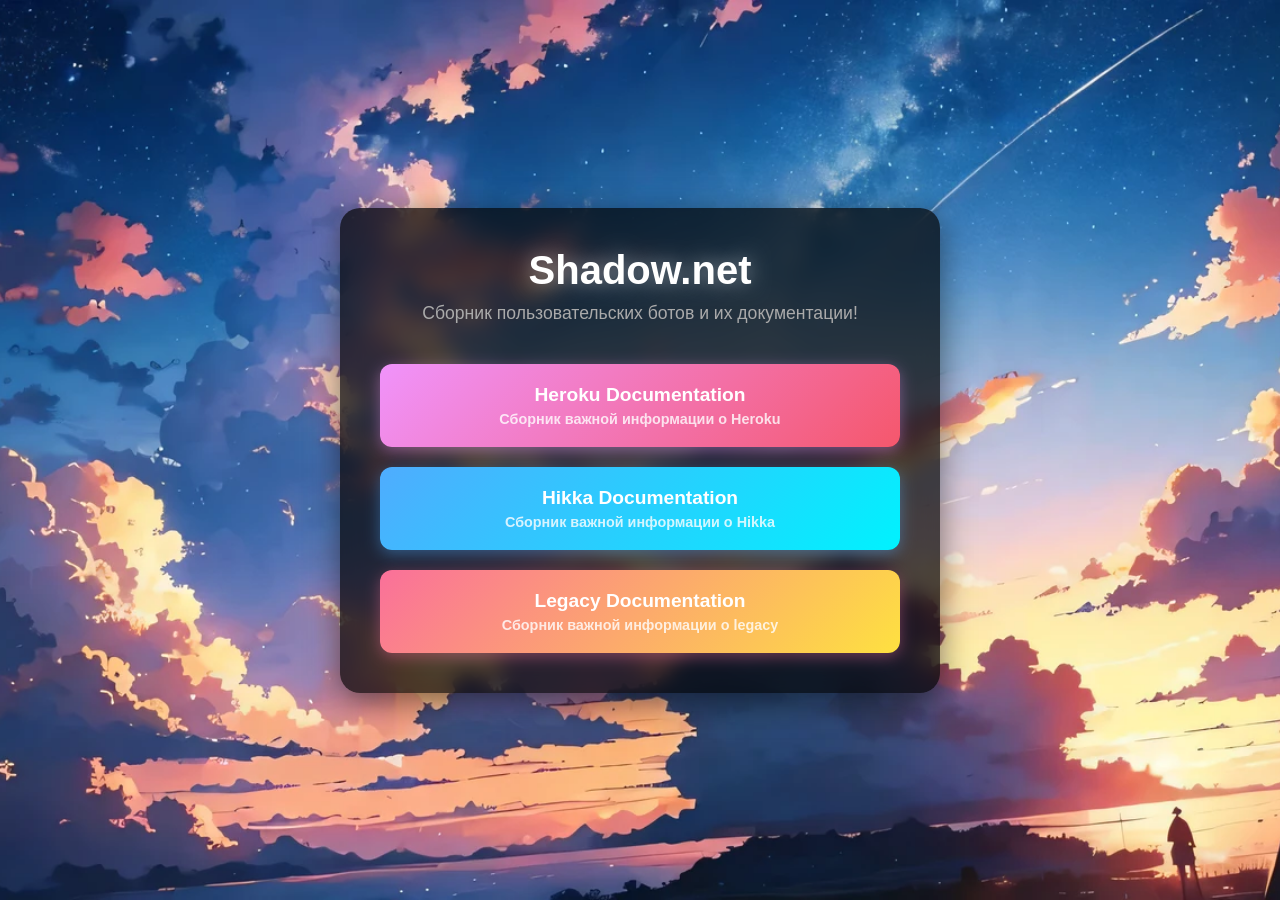
==== index.html @ 8b9406fd "Start projct shadow.net" ====
<!DOCTYPE html>
<html lang="ru">
    <head>
        <link rel="icon" href="assets/favicon.ico" type="image/x-icon">
        <meta charset="UTF-8" />
        <meta http-equiv="X-UA-Compatible" content="IE=edge" />
        <meta name="viewport" content="width=device-width, initial-scale=1.0" />
        <title>Shadow.net | Documentation</title>
        <link rel="stylesheet" href="main/index.css"/>
        <link rel="stylesheet" href="hikka/index.css"/>
        <link rel="stylesheet" href="heroku/index.css"/>
        <link rel="stylesheet" href="legacy/index.css"/>
    </head>
    <body>
        <img src="assets/fon.webp" alt="Background" style="position: fixed; top: 0; left: 0; width: 100%; height: 100%; object-fit: cover; z-index: -1;">
        <div class="main-container">
            <h1 class="main-title">Shadow.net</h1>
            <p class="main-subtitle">Сборник пользовательских ботов и их документации!</p>
            
            <div class="archive-links">
                <a href="heroku/index.html" class="archive-link heroku">
                    Heroku Documentation
                    <span class="archive-label">Сборник важной информации о Heroku</span>
                </a>
                
                <a href="hikka/index.html" class="archive-link hikka">
                    Hikka Documentation
                    <span class="archive-label">Сборник важной информации о Hikka</span>
                </a>
                
                <a href="legacy/index.html" class="archive-link legacy">
                    Legacy Documentation
                    <span class="archive-label">Сборник важной информации о legacy</span>
                </a>
            </div>
        </div>
        
        <script src="main/index.js"></script>
        <script src="hikka/index.js"></script>
        <script src="heroku/index.js"></script>
        <script src="legacy/index.js"></script>
    </body>
</html>
---- main/index.css ----
* {
    margin: 0;
    padding: 0;
    box-sizing: border-box;
}

body {
    min-height: 100vh;
    background-color: #1a1a2e;
    background-image: url('assets/fon.webp');
    background-size: cover;
    background-position: center;
    background-repeat: no-repeat;
    background-attachment: fixed;
    font-family: 'Segoe UI', Tahoma, Geneva, Verdana, sans-serif;
    display: flex;
    flex-direction: column;
    align-items: center;
    justify-content: center;
}

.main-container {
    text-align: center;
    padding: 40px;
    background: rgba(0, 0, 0, 0.7);
    border-radius: 20px;
    -webkit-backdrop-filter: blur(10px);
    backdrop-filter: blur(10px);
    box-shadow: 0 8px 32px rgba(0, 0, 0, 0.5);
    max-width: 600px;
    width: 90%;
}

.main-title {
    color: #fff;
    font-size: 2.5rem;
    margin-bottom: 10px;
    text-shadow: 0 0 20px rgba(255, 255, 255, 0.5);
}

.main-subtitle {
    color: #aaa;
    font-size: 1.1rem;
    margin-bottom: 40px;
}

.archive-links {
    display: flex;
    flex-direction: column;
    gap: 20px;
}

.archive-link {
    display: block;
    padding: 20px 30px;
    background: linear-gradient(135deg, #667eea 0%, #764ba2 100%);
    color: #fff;
    text-decoration: none;
    border-radius: 12px;
    font-size: 1.2rem;
    font-weight: 600;
    transition: all 0.3s ease;
    box-shadow: 0 4px 15px rgba(102, 126, 234, 0.4);
}

.archive-link:hover {
    transform: translateY(-3px);
    box-shadow: 0 8px 25px rgba(102, 126, 234, 0.6);
}

.archive-link.heroku {
    background: linear-gradient(135deg, #f093fb 0%, #f5576c 100%);
    box-shadow: 0 4px 15px rgba(240, 147, 251, 0.4);
}

.archive-link.heroku:hover {
    box-shadow: 0 8px 25px rgba(240, 147, 251, 0.6);
}

.archive-link.hikka {
    background: linear-gradient(135deg, #4facfe 0%, #00f2fe 100%);
    box-shadow: 0 4px 15px rgba(79, 172, 254, 0.4);
}

.archive-link.hikka:hover {
    box-shadow: 0 8px 25px rgba(79, 172, 254, 0.6);
}

.archive-link.legacy {
    background: linear-gradient(135deg, #fa709a 0%, #fee140 100%);
    box-shadow: 0 4px 15px rgba(250, 112, 154, 0.4);
}

.archive-link.legacy:hover {
    box-shadow: 0 8px 25px rgba(250, 112, 154, 0.6);
}

.archive-label {
    display: block;
    font-size: 0.9rem;
    opacity: 0.8;
    margin-top: 5px;
}
---- hikka/index.css ----
* {
    margin: 0;
    padding: 0;
    box-sizing: border-box;
}

body {
    min-height: 100vh;
    background-color: #1a1a2e;
    background-image: url('../assets/fon_hikka.jpeg');
    background-size: cover;
    background-position: center;
    background-repeat: no-repeat;
    background-attachment: fixed;
    font-family: 'Segoe UI', Tahoma, Geneva, Verdana, sans-serif;
    display: flex;
    flex-direction: column;
    align-items: center;
    justify-content: center;
}

.archive-container {
    text-align: center;
    padding: 40px;
    background: rgba(255, 255, 255, 0.95);
    border-radius: 20px;
    box-shadow: 0 8px 32px rgba(0, 0, 0, 0.3);
    max-width: 600px;
    width: 90%;
}

.archive-title {
    color: #4facfe;
    font-size: 2.5rem;
    margin-bottom: 10px;
}

.archive-subtitle {
    color: #666;
    font-size: 1.1rem;
    margin-bottom: 30px;
}

.back-link {
    display: inline-block;
    padding: 12px 24px;
    background: linear-gradient(135deg, #4facfe 0%, #00f2fe 100%);
    color: #fff;
    text-decoration: none;
    border-radius: 8px;
    font-weight: 600;
    transition: all 0.3s ease;
}

.back-link:hover {
    transform: translateY(-2px);
    box-shadow: 0 4px 15px rgba(79, 172, 254, 0.5);
}
---- heroku/index.css ----
* {
    margin: 0;
    padding: 0;
    box-sizing: border-box;
}

body {
    min-height: 100vh;
    background-color: #1a1a2e;
    background-image: url('../assets/fon_heroku.jpg');
    background-size: cover;
    background-position: center;
    background-repeat: no-repeat;
    background-attachment: fixed;
    font-family: 'Segoe UI', Tahoma, Geneva, Verdana, sans-serif;
    display: flex;
    flex-direction: column;
    align-items: center;
    justify-content: center;
}

.archive-container {
    text-align: center;
    padding: 40px;
    background: rgba(255, 255, 255, 0.95);
    border-radius: 20px;
    box-shadow: 0 8px 32px rgba(0, 0, 0, 0.3);
    max-width: 600px;
    width: 90%;
}

.archive-title {
    color: #f5576c;
    font-size: 2.5rem;
    margin-bottom: 10px;
}

.archive-subtitle {
    color: #666;
    font-size: 1.1rem;
    margin-bottom: 30px;
}

.back-link {
    display: inline-block;
    padding: 12px 24px;
    background: linear-gradient(135deg, #f093fb 0%, #f5576c 100%);
    color: #fff;
    text-decoration: none;
    border-radius: 8px;
    font-weight: 600;
    transition: all 0.3s ease;
}

.back-link:hover {
    transform: translateY(-2px);
    box-shadow: 0 4px 15px rgba(240, 147, 251, 0.5);
}
---- legacy/index.css ----
* {
    margin: 0;
    padding: 0;
    box-sizing: border-box;
}

body {
    min-height: 100vh;
    background-color: #1a1a2e;
    background-image: url('../assets/fon_legacy.jpg');
    background-size: cover;
    background-position: center;
    background-repeat: no-repeat;
    background-attachment: fixed;
    font-family: 'Segoe UI', Tahoma, Geneva, Verdana, sans-serif;
    display: flex;
    flex-direction: column;
    align-items: center;
    justify-content: center;
}

.archive-container {
    text-align: center;
    padding: 40px;
    background: rgba(255, 255, 255, 0.95);
    border-radius: 20px;
    box-shadow: 0 8px 32px rgba(0, 0, 0, 0.3);
    max-width: 600px;
    width: 90%;
}

.archive-title {
    color: #fa709a;
    font-size: 2.5rem;
    margin-bottom: 10px;
}

.archive-subtitle {
    color: #666;
    font-size: 1.1rem;
    margin-bottom: 30px;
}

.back-link {
    display: inline-block;
    padding: 12px 24px;
    background: linear-gradient(135deg, #fa709a 0%, #fee140 100%);
    color: #fff;
    text-decoration: none;
    border-radius: 8px;
    font-weight: 600;
    transition: all 0.3s ease;
}

.back-link:hover {
    transform: translateY(-2px);
    box-shadow: 0 4px 15px rgba(250, 112, 154, 0.5);
}
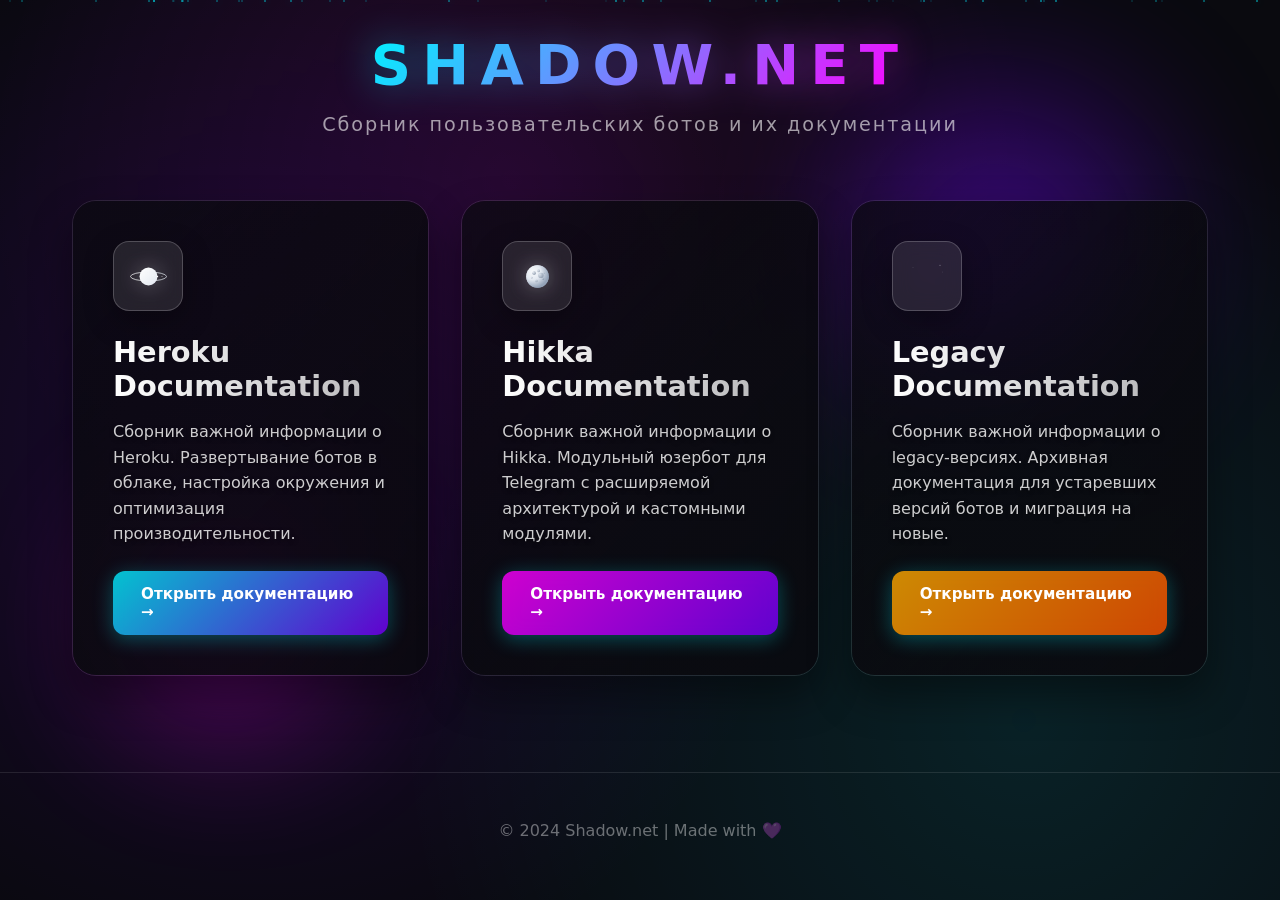
==== commit 17045489: "Revamp index.html with new styles and layout Refactor index.html to improve structure and styling." ====
--- a/index.html
+++ b/index.html
@@ -1,43 +1,560 @@
 <!DOCTYPE html>
 <html lang="ru">
-    <head>
-        <link rel="icon" href="assets/favicon.ico" type="image/x-icon">
-        <meta charset="UTF-8" />
-        <meta http-equiv="X-UA-Compatible" content="IE=edge" />
-        <meta name="viewport" content="width=device-width, initial-scale=1.0" />
-        <title>Shadow.net | Documentation</title>
-        <link rel="stylesheet" href="main/index.css"/>
-        <link rel="stylesheet" href="hikka/index.css"/>
-        <link rel="stylesheet" href="heroku/index.css"/>
-        <link rel="stylesheet" href="legacy/index.css"/>
-    </head>
-    <body>
-        <img src="assets/fon.webp" alt="Background" style="position: fixed; top: 0; left: 0; width: 100%; height: 100%; object-fit: cover; z-index: -1;">
-        <div class="main-container">
-            <h1 class="main-title">Shadow.net</h1>
-            <p class="main-subtitle">Сборник пользовательских ботов и их документации!</p>
-            
-            <div class="archive-links">
-                <a href="heroku/index.html" class="archive-link heroku">
-                    Heroku Documentation
-                    <span class="archive-label">Сборник важной информации о Heroku</span>
-                </a>
-                
-                <a href="hikka/index.html" class="archive-link hikka">
-                    Hikka Documentation
-                    <span class="archive-label">Сборник важной информации о Hikka</span>
-                </a>
-                
-                <a href="legacy/index.html" class="archive-link legacy">
-                    Legacy Documentation
-                    <span class="archive-label">Сборник важной информации о legacy</span>
-                </a>
+<head>
+    <meta charset="UTF-8">
+    <meta name="viewport" content="width=device-width, initial-scale=1.0">
+    <title>Shadow.net | Documentation</title>
+    <style>
+        * {
+            margin: 0;
+            padding: 0;
+            box-sizing: border-box;
+        }
+
+        :root {
+            --primary: #00f2ff;
+            --secondary: #ff00ff;
+            --accent: #7700ff;
+            --dark: #0a0a0f;
+        }
+
+        body {
+            font-family: 'Segoe UI', system-ui, -apple-system, sans-serif;
+            background: var(--dark);
+            color: #fff;
+            overflow-x: hidden;
+            min-height: 100vh;
+        }
+
+        /* Animated Background */
+        .bg-animation {
+            position: fixed;
+            top: 0;
+            left: 0;
+            width: 100%;
+            height: 100%;
+            z-index: -1;
+            background: 
+                radial-gradient(circle at 20% 50%, rgba(120, 0, 255, 0.15) 0%, transparent 50%),
+                radial-gradient(circle at 80% 80%, rgba(0, 242, 255, 0.1) 0%, transparent 50%),
+                radial-gradient(circle at 40% 20%, rgba(255, 0, 255, 0.1) 0%, transparent 50%);
+            animation: bgPulse 8s ease-in-out infinite;
+        }
+
+        @keyframes bgPulse {
+            0%, 100% { transform: scale(1); opacity: 1; }
+            50% { transform: scale(1.1); opacity: 0.8; }
+        }
+
+        .particles {
+            position: fixed;
+            top: 0;
+            left: 0;
+            width: 100%;
+            height: 100%;
+            z-index: -1;
+            overflow: hidden;
+        }
+
+        .particle {
+            position: absolute;
+            width: 2px;
+            height: 2px;
+            background: var(--primary);
+            border-radius: 50%;
+            animation: float 20s infinite linear;
+            opacity: 0.6;
+            box-shadow: 0 0 10px var(--primary);
+        }
+
+        @keyframes float {
+            from { transform: translateY(100vh) translateX(0); }
+            to { transform: translateY(-10vh) translateX(100px); }
+        }
+
+        header {
+            padding: 2rem;
+            text-align: center;
+            position: relative;
+        }
+
+        .logo {
+            font-size: 3.5rem;
+            font-weight: 900;
+            background: linear-gradient(135deg, var(--primary), var(--secondary));
+            -webkit-background-clip: text;
+            -webkit-text-fill-color: transparent;
+            background-clip: text;
+            text-transform: uppercase;
+            letter-spacing: 0.2em;
+            animation: glow 3s ease-in-out infinite alternate;
+            position: relative;
+            display: inline-block;
+        }
+
+        .logo::after {
+            content: 'SHADOW.NET';
+            position: absolute;
+            top: 0;
+            left: 0;
+            width: 100%;
+            height: 100%;
+            background: linear-gradient(135deg, var(--primary), var(--secondary));
+            -webkit-background-clip: text;
+            -webkit-text-fill-color: transparent;
+            background-clip: text;
+            filter: blur(20px);
+            opacity: 0.5;
+            animation: glow 3s ease-in-out infinite alternate;
+            z-index: -1;
+        }
+
+        @keyframes glow {
+            from { filter: blur(20px) opacity(0.5); }
+            to { filter: blur(30px) opacity(0.8); }
+        }
+
+        .subtitle {
+            color: rgba(255, 255, 255, 0.6);
+            font-size: 1.2rem;
+            margin-top: 1rem;
+            letter-spacing: 0.1em;
+        }
+
+        .container {
+            max-width: 1200px;
+            margin: 0 auto;
+            padding: 2rem;
+            display: grid;
+            grid-template-columns: repeat(auto-fit, minmax(350px, 1fr));
+            gap: 2rem;
+        }
+
+        /* Glass Cards with Background Images */
+        .card {
+            position: relative;
+            border-radius: 24px;
+            overflow: hidden;
+            transition: all 0.4s cubic-bezier(0.175, 0.885, 0.32, 1.275);
+            cursor: pointer;
+            transform: translateY(50px);
+            opacity: 0;
+            animation: slideUp 0.8s ease forwards;
+            min-height: 400px;
+            border: 1px solid rgba(255, 255, 255, 0.1);
+            box-shadow: 0 20px 40px rgba(0, 0, 0, 0.4);
+        }
+
+        .card:nth-child(1) { animation-delay: 0.1s; }
+        .card:nth-child(2) { animation-delay: 0.2s; }
+        .card:nth-child(3) { animation-delay: 0.3s; }
+
+        @keyframes slideUp {
+            to { transform: translateY(0); opacity: 1; }
+        }
+
+        /* Background Image Layer */
+        .card-bg {
+            position: absolute;
+            inset: 0;
+            background-size: cover;
+            background-position: center;
+            z-index: 0;
+            transition: transform 0.6s ease;
+        }
+
+        .card-heroku .card-bg {
+            background-image: url('https://raw.githubusercontent.com/Nyashka17/shadow.net/main/assets/fon_heroku.jpg');
+        }
+
+        .card-hikka .card-bg {
+            background-image: url('https://raw.githubusercontent.com/Nyashka17/shadow.net/main/assets/fon_hikka.jpeg');
+        }
+
+        .card-legacy .card-bg {
+            background-image: url('https://raw.githubusercontent.com/Nyashka17/shadow.net/main/assets/fon_legacy.jpg');
+        }
+
+        .card:hover .card-bg {
+            transform: scale(1.1);
+        }
+
+        /* Gradient Overlay поверх фото */
+        .card-overlay {
+            position: absolute;
+            inset: 0;
+            background: linear-gradient(135deg, rgba(10,10,15,0.7) 0%, rgba(10,10,15,0.85) 50%, rgba(10,10,15,0.9) 100%);
+            z-index: 1;
+            transition: opacity 0.3s;
+        }
+
+        .card:hover .card-overlay {
+            opacity: 0.95;
+            background: linear-gradient(135deg, rgba(10,10,15,0.6) 0%, rgba(10,10,15,0.75) 50%, rgba(10,10,15,0.85) 100%);
+        }
+
+        /* Content Layer */
+        .card-content {
+            position: relative;
+            z-index: 2;
+            padding: 2.5rem;
+            height: 100%;
+            display: flex;
+            flex-direction: column;
+            justify-content: space-between;
+        }
+
+        .card-icon {
+            width: 70px;
+            height: 70px;
+            border-radius: 16px;
+            display: flex;
+            align-items: center;
+            justify-content: center;
+            margin-bottom: 1.5rem;
+            background: rgba(255, 255, 255, 0.1);
+            backdrop-filter: blur(10px);
+            border: 1px solid rgba(255, 255, 255, 0.2);
+            box-shadow: 0 10px 30px rgba(0, 0, 0, 0.3);
+            transition: transform 0.3s;
+        }
+
+        .card:hover .card-icon {
+            transform: rotate(-5deg) scale(1.1);
+            box-shadow: 0 15px 40px rgba(0, 0, 0, 0.4);
+        }
+
+        .card-icon svg {
+            width: 45px;
+            height: 45px;
+            filter: drop-shadow(0 0 10px rgba(255,255,255,0.3));
+        }
+
+        .card h2 {
+            font-size: 1.8rem;
+            margin-bottom: 1rem;
+            background: linear-gradient(90deg, #fff, rgba(255,255,255,0.7));
+            -webkit-background-clip: text;
+            -webkit-text-fill-color: transparent;
+            background-clip: text;
+        }
+
+        .card p {
+            color: rgba(255, 255, 255, 0.8);
+            line-height: 1.6;
+            margin-bottom: 1.5rem;
+            text-shadow: 0 2px 4px rgba(0,0,0,0.5);
+        }
+
+        .btn {
+            display: inline-flex;
+            align-items: center;
+            gap: 0.5rem;
+            padding: 0.875rem 1.75rem;
+            background: rgba(0, 0, 0, 0.4);
+            border: 1px solid rgba(255, 255, 255, 0.2);
+            color: #fff;
+            text-decoration: none;
+            border-radius: 12px;
+            font-weight: 600;
+            position: relative;
+            overflow: hidden;
+            transition: all 0.3s;
+            cursor: pointer;
+            font-size: 0.95rem;
+            backdrop-filter: blur(10px);
+            width: fit-content;
+        }
+
+        .btn:hover {
+            border-color: var(--primary);
+            box-shadow: 0 0 20px rgba(0, 242, 255, 0.4);
+            transform: translateX(5px);
+            background: rgba(0, 0, 0, 0.6);
+        }
+
+        .btn-primary {
+            background: linear-gradient(135deg, rgba(0, 242, 255, 0.8), rgba(119, 0, 255, 0.8));
+            border: none;
+            box-shadow: 0 4px 20px rgba(0, 242, 255, 0.3);
+        }
+
+        .btn-primary:hover {
+            box-shadow: 0 6px 30px rgba(0, 242, 255, 0.5);
+            transform: translateX(5px) scale(1.05);
+        }
+
+        .glow-orb {
+            position: fixed;
+            border-radius: 50%;
+            filter: blur(80px);
+            opacity: 0.4;
+            pointer-events: none;
+            z-index: -1;
+        }
+
+        .orb-1 {
+            width: 300px;
+            height: 300px;
+            background: var(--accent);
+            top: 10%;
+            right: 10%;
+            animation: drift 20s infinite;
+        }
+
+        .orb-2 {
+            width: 200px;
+            height: 200px;
+            background: var(--secondary);
+            bottom: 20%;
+            left: 10%;
+            animation: drift 15s infinite reverse;
+        }
+
+        @keyframes drift {
+            0%, 100% { transform: translate(0, 0); }
+            25% { transform: translate(-30px, 30px); }
+            50% { transform: translate(20px, -20px); }
+            75% { transform: translate(-20px, -30px); }
+        }
+
+        footer {
+            text-align: center;
+            padding: 3rem 2rem;
+            color: rgba(255, 255, 255, 0.4);
+            border-top: 1px solid rgba(255, 255, 255, 0.1);
+            margin-top: 4rem;
+        }
+
+        @media (max-width: 768px) {
+            .logo { font-size: 2.5rem; }
+            .container { grid-template-columns: 1fr; padding: 1rem; }
+            .card-content { padding: 1.5rem; }
+        }
+
+        ::-webkit-scrollbar {
+            width: 8px;
+        }
+        ::-webkit-scrollbar-track {
+            background: var(--dark);
+        }
+        ::-webkit-scrollbar-thumb {
+            background: linear-gradient(var(--primary), var(--accent));
+            border-radius: 4px;
+        }
+
+        .loader {
+            position: fixed;
+            top: 0;
+            left: 0;
+            width: 100%;
+            height: 100%;
+            background: var(--dark);
+            z-index: 9999;
+            display: flex;
+            align-items: center;
+            justify-content: center;
+            transition: opacity 0.5s;
+        }
+
+        .loader.hidden {
+            opacity: 0;
+            pointer-events: none;
+        }
+
+        .loader-text {
+            font-size: 2rem;
+            font-weight: 900;
+            background: linear-gradient(135deg, var(--primary), var(--secondary));
+            -webkit-background-clip: text;
+            -webkit-text-fill-color: transparent;
+            animation: pulse 1.5s infinite;
+        }
+
+        @keyframes pulse {
+            0%, 100% { opacity: 1; }
+            50% { opacity: 0.5; }
+        }
+    </style>
+</head>
+<body>
+    <div class="loader" id="loader">
+        <div class="loader-text">SHADOW.NET</div>
+    </div>
+
+    <div class="bg-animation"></div>
+    <div class="particles" id="particles"></div>
+    <div class="glow-orb orb-1"></div>
+    <div class="glow-orb orb-2"></div>
+
+    <header>
+        <h1 class="logo">Shadow.net</h1>
+        <p class="subtitle">Сборник пользовательских ботов и их документации</p>
+    </header>
+
+    <div class="container">
+        <!-- Heroku Card -->
+        <div class="card card-heroku" onclick="window.location.href='https://heroku.com'">
+            <div class="card-bg"></div>
+            <div class="card-overlay"></div>
+            <div class="card-content">
+                <div>
+                    <div class="card-icon">
+                        <svg viewBox="0 0 200 200" class="saturn">
+                            <defs>
+                                <linearGradient id="planetGradient" x1="0%" y1="0%" x2="100%" y2="100%">
+                                    <stop offset="0%" style="stop-color:#ffffff" />
+                                    <stop offset="100%" style="stop-color:#e2e8f0" />
+                                </linearGradient>
+                                <linearGradient id="ringGradient" x1="0%" y1="0%" x2="100%" y2="0%">
+                                    <stop offset="0%" style="stop-color:#ffffff" />
+                                    <stop offset="100%" style="stop-color:#e2e8f0" />
+                                </linearGradient>
+                            </defs>
+                            <ellipse class="ring back-ring" cx="100" cy="100" rx="80" ry="20" fill="none" stroke="url(#ringGradient)" stroke-width="2" opacity="0.5" />
+                            <circle class="planet" cx="100" cy="100" r="40" fill="url(#planetGradient)" />
+                            <ellipse class="ring front-ring" cx="100" cy="100" rx="80" ry="20" fill="none" stroke="url(#ringGradient)" stroke-width="2.5" />
+                            <circle cx="140" cy="100" r="3" fill="#ffffff" />
+                            <circle cx="160" cy="100" r="2" fill="#ffffff" />
+                            <circle cx="120" cy="95" r="2" fill="#ffffff" />
+                            <circle cx="180" cy="102" r="1" fill="#ffffff" />
+                        </svg>
+                    </div>
+                    <h2>Heroku Documentation</h2>
+                    <p>Сборник важной информации о Heroku. Развертывание ботов в облаке, настройка окружения и оптимизация производительности.</p>
+                </div>
+                <a href="https://heroku.com" class="btn btn-primary">Открыть документацию →</a>
             </div>
         </div>
+
+        <!-- Hikka Card -->
+        <div class="card card-hikka" onclick="window.location.href='https://hikka.me'">
+            <div class="card-bg"></div>
+            <div class="card-overlay"></div>
+            <div class="card-content">
+                <div>
+                    <div class="card-icon">
+                        <svg viewBox="0 0 200 200" class="moon-full">
+                            <defs>
+                                <radialGradient id="moonGradient" cx="30%" cy="30%" r="70%">
+                                    <stop offset="0%" style="stop-color:#f8fafc" />
+                                    <stop offset="50%" style="stop-color:#e2e8f0" />
+                                    <stop offset="100%" style="stop-color:#94a3b8" />
+                                </radialGradient>
+                                <radialGradient id="craterGradient" cx="30%" cy="30%" r="70%">
+                                    <stop offset="0%" style="stop-color:#cbd5e1" />
+                                    <stop offset="100%" style="stop-color:#64748b" />
+                                </radialGradient>
+                                <filter id="glow">
+                                    <feGaussianBlur stdDeviation="3" result="coloredBlur"/>
+                                    <feMerge>
+                                        <feMergeNode in="coloredBlur"/>
+                                        <feMergeNode in="SourceGraphic"/>
+                                    </feMerge>
+                                </filter>
+                            </defs>
+                            <circle cx="100" cy="100" r="50" fill="url(#moonGradient)" filter="url(#glow)" />
+                            <circle cx="85" cy="85" r="8" fill="url(#craterGradient)" opacity="0.6" />
+                            <circle cx="115" cy="95" r="12" fill="url(#craterGradient)" opacity="0.5" />
+                            <circle cx="95" cy="120" r="6" fill="url(#craterGradient)" opacity="0.4" />
+                            <circle cx="125" cy="110" r="5" fill="url(#craterGradient)" opacity="0.5" />
+                            <circle cx="75" cy="105" r="4" fill="url(#craterGradient)" opacity="0.4" />
+                            <circle cx="105" cy="75" r="6" fill="url(#craterGradient)" opacity="0.5" />
+                            <circle cx="130" cy="85" r="3" fill="url(#craterGradient)" opacity="0.4" />
+                        </svg>
+                    </div>
+                    <h2>Hikka Documentation</h2>
+                    <p>Сборник важной информации о Hikka. Модульный юзербот для Telegram с расширяемой архитектурой и кастомными модулями.</p>
+                </div>
+                <a href="https://hikka.me" class="btn btn-primary" style="background: linear-gradient(135deg, rgba(255, 0, 255, 0.8), rgba(119, 0, 255, 0.8));">Открыть документацию →</a>
+            </div>
+        </div>
+
+        <!-- Legacy Card -->
+        <div class="card card-legacy" onclick="window.location.href='#'">
+            <div class="card-bg"></div>
+            <div class="card-overlay"></div>
+            <div class="card-content">
+                <div>
+                    <div class="card-icon">
+                        <svg viewBox="0 0 200 200" class="moon-crescent">
+                            <defs>
+                                <linearGradient id="crescentGradient" x1="0%" y1="0%" x2="100%" y2="100%">
+                                    <stop offset="0%" style="stop-color:#fef3c7" />
+                                    <stop offset="50%" style="stop-color:#fbbf24" />
+                                    <stop offset="100%" style="stop-color:#f59e0b" />
+                                </linearGradient>
+                                <filter id="glow-crescent">
+                                    <feGaussianBlur stdDeviation="4" result="coloredBlur"/>
+                                    <feMerge>
+                                        <feMergeNode in="coloredBlur"/>
+                                        <feMergeNode in="SourceGraphic"/>
+                                    </feMerge>
+                                </filter>
+                            </defs>
+                            <!-- Правильный полумесяц как 🌙 -->
+                            <path d="M 130 40 A 60 60 0 1 1 130 160 A 45 45 0 1 0 130 40" 
+                                  fill="url(#crescentGradient)" 
+                                  filter="url(#glow-crescent)"/>
+                            <!-- Звезды -->
+                            <circle cx="160" cy="50" r="2" fill="#ffffff" opacity="0.9">
+                                <animate attributeName="opacity" values="0.9;0.3;0.9" dur="2s" repeatCount="indefinite" />
+                            </circle>
+                            <circle cx="170" cy="80" r="1.5" fill="#ffffff" opacity="0.7">
+                                <animate attributeName="opacity" values="0.7;0.2;0.7" dur="2.5s" repeatCount="indefinite" />
+                            </circle>
+                            <circle cx="40" cy="60" r="1.5" fill="#ffffff" opacity="0.6">
+                                <animate attributeName="opacity" values="0.6;0.2;0.6" dur="2.2s" repeatCount="indefinite" />
+                            </circle>
+                        </svg>
+                    </div>
+                    <h2>Legacy Documentation</h2>
+                    <p>Сборник важной информации о legacy-версиях. Архивная документация для устаревших версий ботов и миграция на новые.</p>
+                </div>
+                <a href="#" class="btn btn-primary" style="background: linear-gradient(135deg, rgba(255, 170, 0, 0.8), rgba(255, 85, 0, 0.8));">Открыть документацию →</a>
+            </div>
+        </div>
+    </div>
+
+    <footer>
+    <p>© 2024 Shadow.net | Made with 💜</p>
+</footer>
+
+<script>
+    window.addEventListener('load', () => {
+        setTimeout(() => {
+            document.getElementById('loader').classList.add('hidden');
+        }, 1000);
+    });
+
+    const particlesContainer = document.getElementById('particles');
+    for (let i = 0; i < 50; i++) {
+        const particle = document.createElement('div');
+        particle.className = 'particle';
+        particle.style.left = Math.random() * 100 + '%';
+        particle.style.animationDuration = (Math.random() * 20 + 10) + 's';
+        particle.style.animationDelay = Math.random() * 20 + 's';
+        particle.style.opacity = Math.random() * 0.5 + 0.1;
+        particlesContainer.appendChild(particle);
+    }
+
+    document.querySelectorAll('.card').forEach(card => {
+        card.addEventListener('mousemove', (e) => {
+            const rect = card.getBoundingClientRect();
+            const x = e.clientX - rect.left;
+            const y = e.clientY - rect.top;
+            const centerX = rect.width / 2;
+            const centerY = rect.height / 2;
+            const rotateX = (y - centerY) / 20;
+            const rotateY = (centerX - x) / 20;
+            
+            card.style.transform = `perspective(1000px) rotateX(${rotateX}deg) rotateY(${rotateY}deg) translateY(-10px) scale(1.02)`;
+        });
         
-        <script src="main/index.js"></script>
-        <script src="hikka/index.js"></script>
-        <script src="heroku/index.js"></script>
-        <script src="legacy/index.js"></script>
-    </body>
+        card.addEventListener('mouseleave', () => {
+            card.style.transform = 'perspective(1000px) rotateX(0) rotateY(0) translateY(0) scale(1)';
+        });
+    });
+</script>
+</body>
 </html>
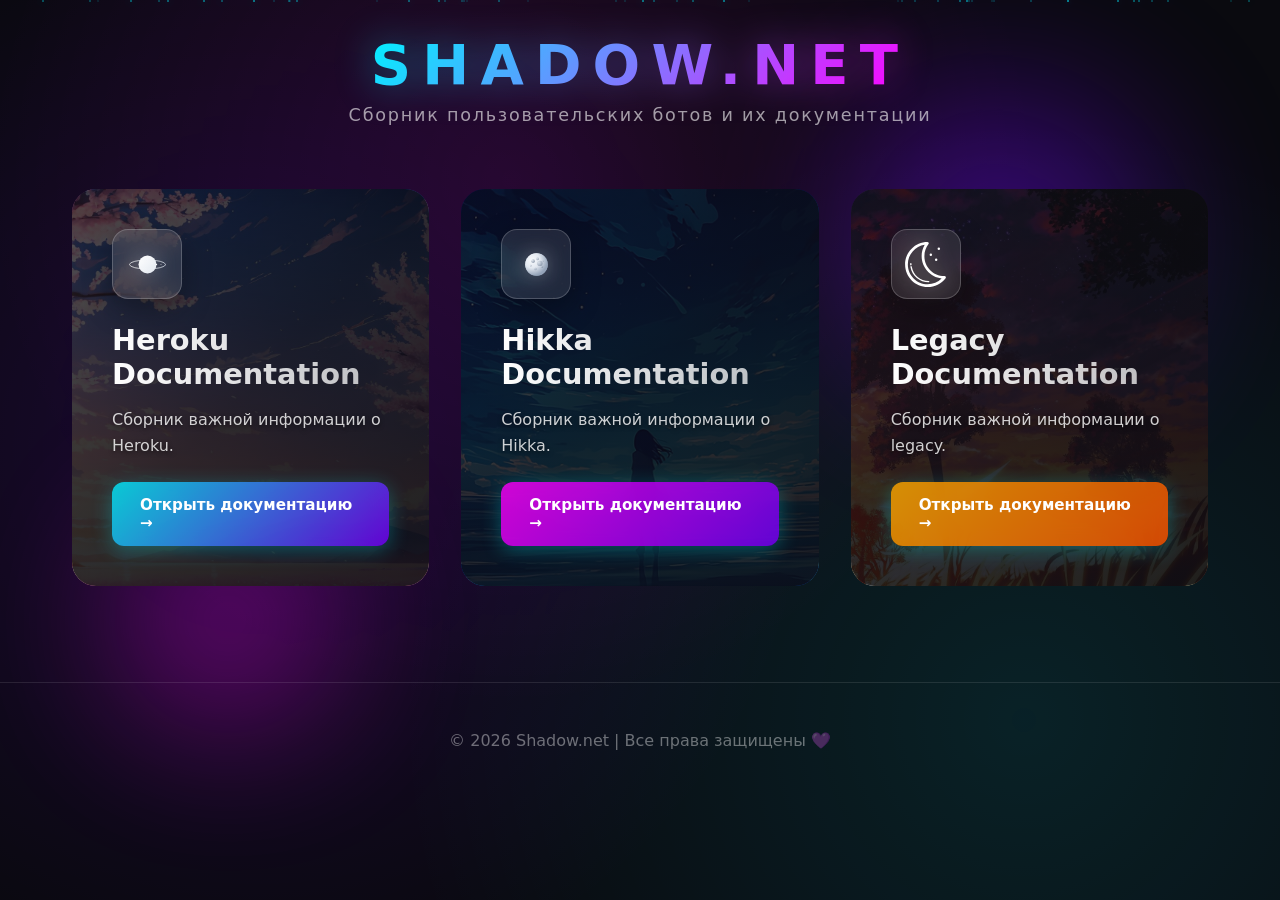
==== commit 17ba11fb: "Add files via upload" ====
--- a/index.html
+++ b/index.html
@@ -1,6 +1,7 @@
 <!DOCTYPE html>
 <html lang="ru">
 <head>
+    <link rel="icon" href="assets/favicon.ico" type="image/x-icon">
     <meta charset="UTF-8">
     <meta name="viewport" content="width=device-width, initial-scale=1.0">
     <title>Shadow.net | Documentation</title>
@@ -105,19 +106,18 @@
             background-clip: text;
             filter: blur(20px);
             opacity: 0.5;
-            animation: glow 3s ease-in-out infinite alternate;
             z-index: -1;
         }
 
         @keyframes glow {
-            from { filter: blur(20px) opacity(0.5); }
-            to { filter: blur(30px) opacity(0.8); }
+            from { filter: drop-shadow(0 0 20px rgba(0, 242, 255, 0.5)); }
+            to { filter: drop-shadow(0 0 40px rgba(255, 0, 255, 0.5)); }
         }
 
         .subtitle {
             color: rgba(255, 255, 255, 0.6);
-            font-size: 1.2rem;
-            margin-top: 1rem;
+            font-size: 1.1rem;
+            margin-top: 0.5rem;
             letter-spacing: 0.1em;
         }
 
@@ -126,34 +126,19 @@
             margin: 0 auto;
             padding: 2rem;
             display: grid;
-            grid-template-columns: repeat(auto-fit, minmax(350px, 1fr));
+            grid-template-columns: repeat(auto-fit, minmax(320px, 1fr));
             gap: 2rem;
         }
 
-        /* Glass Cards with Background Images */
         .card {
             position: relative;
             border-radius: 24px;
             overflow: hidden;
-            transition: all 0.4s cubic-bezier(0.175, 0.885, 0.32, 1.275);
             cursor: pointer;
-            transform: translateY(50px);
-            opacity: 0;
-            animation: slideUp 0.8s ease forwards;
-            min-height: 400px;
-            border: 1px solid rgba(255, 255, 255, 0.1);
-            box-shadow: 0 20px 40px rgba(0, 0, 0, 0.4);
-        }
-
-        .card:nth-child(1) { animation-delay: 0.1s; }
-        .card:nth-child(2) { animation-delay: 0.2s; }
-        .card:nth-child(3) { animation-delay: 0.3s; }
-
-        @keyframes slideUp {
-            to { transform: translateY(0); opacity: 1; }
-        }
-
-        /* Background Image Layer */
+            transition: transform 0.6s ease;
+            min-height: 380px;
+        }
+
         .card-bg {
             position: absolute;
             inset: 0;
@@ -164,15 +149,15 @@
         }
 
         .card-heroku .card-bg {
-            background-image: url('https://raw.githubusercontent.com/Nyashka17/shadow.net/main/assets/fon_heroku.jpg');
+            background-image: url('assets/fon_heroku.jpg');
         }
 
         .card-hikka .card-bg {
-            background-image: url('https://raw.githubusercontent.com/Nyashka17/shadow.net/main/assets/fon_hikka.jpeg');
+            background-image: url('assets/fon_hikka.jpeg');
         }
 
         .card-legacy .card-bg {
-            background-image: url('https://raw.githubusercontent.com/Nyashka17/shadow.net/main/assets/fon_legacy.jpg');
+            background-image: url('assets/fon_legacy.jpg');
         }
 
         .card:hover .card-bg {
@@ -394,7 +379,7 @@
 
     <div class="container">
         <!-- Heroku Card -->
-        <div class="card card-heroku" onclick="window.location.href='https://heroku.com'">
+        <div class="card card-heroku" onclick="window.location.href='heroku/index.html'">
             <div class="card-bg"></div>
             <div class="card-overlay"></div>
             <div class="card-content">
@@ -421,14 +406,14 @@
                         </svg>
                     </div>
                     <h2>Heroku Documentation</h2>
-                    <p>Сборник важной информации о Heroku. Развертывание ботов в облаке, настройка окружения и оптимизация производительности.</p>
+                    <p>Сборник важной информации о Heroku.</p>
                 </div>
-                <a href="https://heroku.com" class="btn btn-primary">Открыть документацию →</a>
+                <a href="heroku/index.html" class="btn btn-primary">Открыть документацию →</a>
             </div>
         </div>
 
         <!-- Hikka Card -->
-        <div class="card card-hikka" onclick="window.location.href='https://hikka.me'">
+        <div class="card card-hikka" onclick="window.location.href='hikka/index.html'">
             <div class="card-bg"></div>
             <div class="card-overlay"></div>
             <div class="card-content">
@@ -464,97 +449,91 @@
                         </svg>
                     </div>
                     <h2>Hikka Documentation</h2>
-                    <p>Сборник важной информации о Hikka. Модульный юзербот для Telegram с расширяемой архитектурой и кастомными модулями.</p>
+                    <p>Сборник важной информации о Hikka.</p>
                 </div>
-                <a href="https://hikka.me" class="btn btn-primary" style="background: linear-gradient(135deg, rgba(255, 0, 255, 0.8), rgba(119, 0, 255, 0.8));">Открыть документацию →</a>
+                <a href="hikka/index.html" class="btn btn-primary" style="background: linear-gradient(135deg, rgba(255, 0, 255, 0.8), rgba(119, 0, 255, 0.8));">Открыть документацию →</a>
             </div>
         </div>
 
         <!-- Legacy Card -->
-        <div class="card card-legacy" onclick="window.location.href='#'">
+        <div class="card card-legacy" onclick="window.location.href='legacy/index.html'">
             <div class="card-bg"></div>
             <div class="card-overlay"></div>
             <div class="card-content">
                 <div>
                     <div class="card-icon">
-                        <svg viewBox="0 0 200 200" class="moon-crescent">
-                            <defs>
-                                <linearGradient id="crescentGradient" x1="0%" y1="0%" x2="100%" y2="100%">
-                                    <stop offset="0%" style="stop-color:#fef3c7" />
-                                    <stop offset="50%" style="stop-color:#fbbf24" />
-                                    <stop offset="100%" style="stop-color:#f59e0b" />
-                                </linearGradient>
-                                <filter id="glow-crescent">
-                                    <feGaussianBlur stdDeviation="4" result="coloredBlur"/>
-                                    <feMerge>
-                                        <feMergeNode in="coloredBlur"/>
-                                        <feMergeNode in="SourceGraphic"/>
-                                    </feMerge>
-                                </filter>
-                            </defs>
-                            <!-- Правильный полумесяц как 🌙 -->
-                            <path d="M 130 40 A 60 60 0 1 1 130 160 A 45 45 0 1 0 130 40" 
-                                  fill="url(#crescentGradient)" 
-                                  filter="url(#glow-crescent)"/>
-                            <!-- Звезды -->
-                            <circle cx="160" cy="50" r="2" fill="#ffffff" opacity="0.9">
-                                <animate attributeName="opacity" values="0.9;0.3;0.9" dur="2s" repeatCount="indefinite" />
-                            </circle>
-                            <circle cx="170" cy="80" r="1.5" fill="#ffffff" opacity="0.7">
-                                <animate attributeName="opacity" values="0.7;0.2;0.7" dur="2.5s" repeatCount="indefinite" />
-                            </circle>
-                            <circle cx="40" cy="60" r="1.5" fill="#ffffff" opacity="0.6">
-                                <animate attributeName="opacity" values="0.6;0.2;0.6" dur="2.2s" repeatCount="indefinite" />
-                            </circle>
+                        <svg viewBox="0 0 65.3 65.3" class="moon-crescent" style="fill: #ffffff; filter: drop-shadow(0 0 10px rgba(255,255,255,0.5));">
+                            <g>
+                                <g>
+                                    <path d="M35.853,65.3c-18.089,0-32.805-14.565-32.805-32.655C3.048,14.791,17.573,0,35.427,0c0.01,0,0.018,0,0.025,0
+                                        c0.757,0,1.449,0.278,1.789,0.957c0.343,0.686,0.263,1.434-0.205,2.041c-3.918,5.078-5.988,11.117-5.988,17.534
+                                        c0,15.883,12.922,28.785,28.805,28.785l0.369-0.018c0.727-0.01,1.475,0.412,1.817,1.1c0.344,0.687,0.265,1.506-0.205,2.113
+                                        C55.566,60.641,46.094,65.3,35.853,65.3z M31.475,4.034C17.688,6.162,7.048,18.177,7.048,32.496
+                                        C7.048,48.378,19.97,61.3,35.853,61.3c7.643,0,14.795-2.957,20.15-8.226c-16.282-1.911-28.955-15.793-28.955-32.58
+                                        C27.048,14.629,28.568,9.013,31.475,4.034z"/>
+                                </g>
+                                <g>
+                                    <path d="M37.349,58.464c-13.139,0-24.312-9.381-26.567-22.308c-0.095-0.543,0.27-1.063,0.813-1.156
+                                        c0.552-0.094,1.063,0.27,1.157,0.812c2.087,11.967,12.432,20.651,24.597,20.651c0.553,0,1,0.446,1,1S37.902,58.464,37.349,58.464
+                                        z"/>
+                                </g>
+                                <g>
+                                    <path d="M11.416,34c-0.53,0-0.973-0.492-0.998-1.027c-0.022-0.463-0.034-0.97-0.034-1.439c0-0.553,0.447-1.019,1-1.019
+                                        c0.553,0,1,0.438,1,0.991c0,0.438,0.012,0.943,0.032,1.377C12.441,33.436,12.017,34,11.464,34C11.447,34,11.431,34,11.416,34z"/>
+                                </g>
+                                <circle cx="40.41" cy="18.442" r="1.782"/>
+                                <circle cx="51.992" cy="9.888" r="1.782"/>
+                                <circle cx="48.117" cy="25.851" r="1.782"/>
+                            </g>
                         </svg>
                     </div>
                     <h2>Legacy Documentation</h2>
-                    <p>Сборник важной информации о legacy-версиях. Архивная документация для устаревших версий ботов и миграция на новые.</p>
+                    <p>Сборник важной информации о legacy.</p>
                 </div>
-                <a href="#" class="btn btn-primary" style="background: linear-gradient(135deg, rgba(255, 170, 0, 0.8), rgba(255, 85, 0, 0.8));">Открыть документацию →</a>
+                <a href="legacy/index.html" class="btn btn-primary" style="background: linear-gradient(135deg, rgba(255, 170, 0, 0.8), rgba(255, 85, 0, 0.8));">Открыть документацию →</a>
             </div>
         </div>
     </div>
 
     <footer>
-    <p>© 2024 Shadow.net | Made with 💜</p>
-</footer>
-
-<script>
-    window.addEventListener('load', () => {
-        setTimeout(() => {
-            document.getElementById('loader').classList.add('hidden');
-        }, 1000);
-    });
-
-    const particlesContainer = document.getElementById('particles');
-    for (let i = 0; i < 50; i++) {
-        const particle = document.createElement('div');
-        particle.className = 'particle';
-        particle.style.left = Math.random() * 100 + '%';
-        particle.style.animationDuration = (Math.random() * 20 + 10) + 's';
-        particle.style.animationDelay = Math.random() * 20 + 's';
-        particle.style.opacity = Math.random() * 0.5 + 0.1;
-        particlesContainer.appendChild(particle);
-    }
-
-    document.querySelectorAll('.card').forEach(card => {
-        card.addEventListener('mousemove', (e) => {
-            const rect = card.getBoundingClientRect();
-            const x = e.clientX - rect.left;
-            const y = e.clientY - rect.top;
-            const centerX = rect.width / 2;
-            const centerY = rect.height / 2;
-            const rotateX = (y - centerY) / 20;
-            const rotateY = (centerX - x) / 20;
+        <p>© 2026 Shadow.net | Все права защищены 💜</p>
+    </footer>
+
+    <script>
+        window.addEventListener('load', () => {
+            setTimeout(() => {
+                document.getElementById('loader').classList.add('hidden');
+            }, 1000);
+        });
+
+        const particlesContainer = document.getElementById('particles');
+        for (let i = 0; i < 50; i++) {
+            const particle = document.createElement('div');
+            particle.className = 'particle';
+            particle.style.left = Math.random() * 100 + '%';
+            particle.style.animationDuration = (Math.random() * 20 + 10) + 's';
+            particle.style.animationDelay = Math.random() * 20 + 's';
+            particle.style.opacity = Math.random() * 0.5 + 0.1;
+            particlesContainer.appendChild(particle);
+        }
+
+        document.querySelectorAll('.card').forEach(card => {
+            card.addEventListener('mousemove', (e) => {
+                const rect = card.getBoundingClientRect();
+                const x = e.clientX - rect.left;
+                const y = e.clientY - rect.top;
+                const centerX = rect.width / 2;
+                const centerY = rect.height / 2;
+                const rotateX = (y - centerY) / 20;
+                const rotateY = (centerX - x) / 20;
+                
+                card.style.transform = `perspective(1000px) rotateX(${rotateX}deg) rotateY(${rotateY}deg) translateY(-10px) scale(1.02)`;
+            });
             
-            card.style.transform = `perspective(1000px) rotateX(${rotateX}deg) rotateY(${rotateY}deg) translateY(-10px) scale(1.02)`;
+            card.addEventListener('mouseleave', () => {
+                card.style.transform = 'perspective(1000px) rotateX(0) rotateY(0) translateY(0) scale(1)';
+            });
         });
-        
-        card.addEventListener('mouseleave', () => {
-            card.style.transform = 'perspective(1000px) rotateX(0) rotateY(0) translateY(0) scale(1)';
-        });
-    });
-</script>
+    </script>
 </body>
 </html>
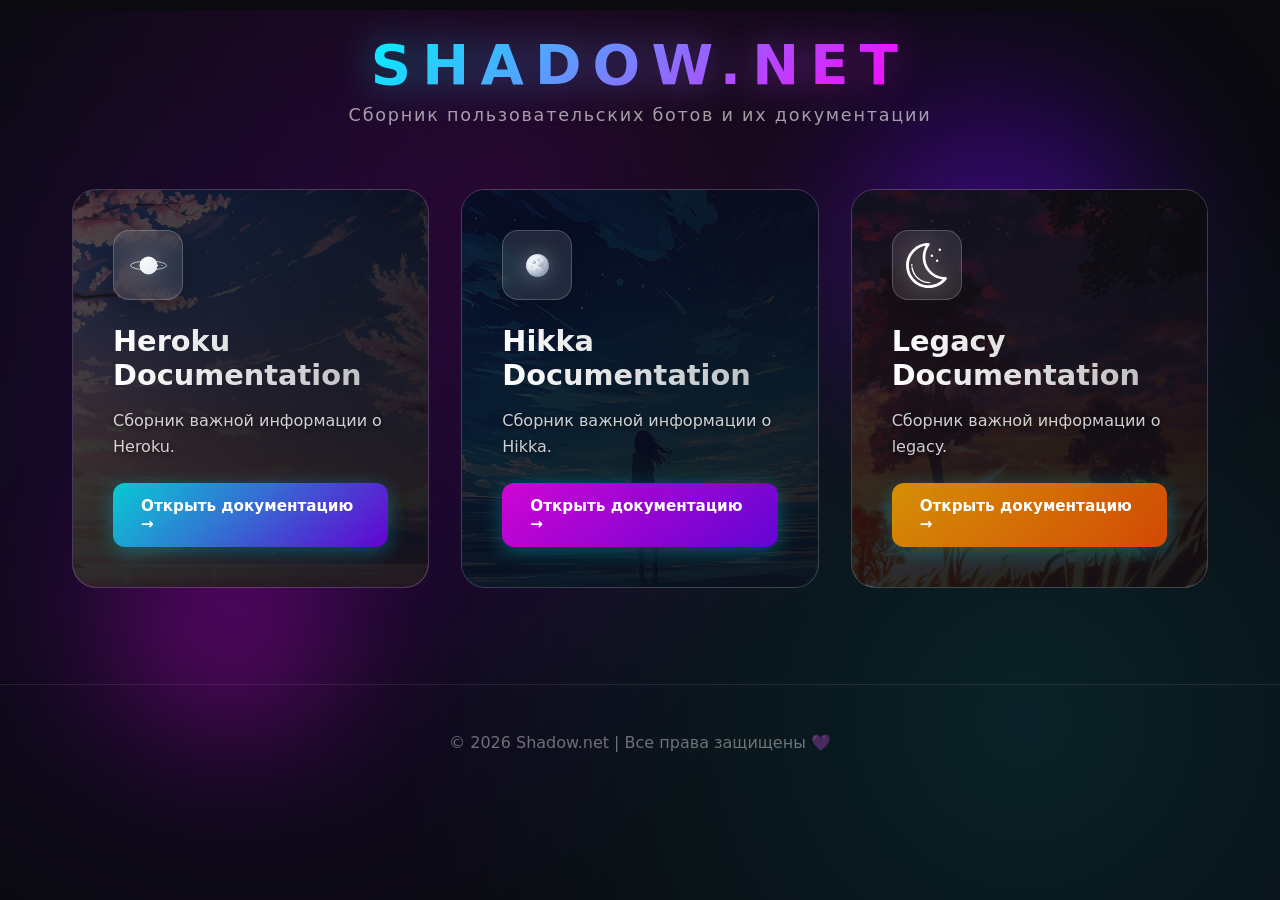
==== commit 76e79d98: "Add files via upload" ====
--- a/index.html
+++ b/index.html
@@ -69,8 +69,18 @@
         }
 
         @keyframes float {
-            from { transform: translateY(100vh) translateX(0); }
-            to { transform: translateY(-10vh) translateX(100px); }
+            from { transform: translateY(150vh) translateX(0); }
+            to { transform: translateY(-50vh) translateX(100px); }
+        }
+
+        .particle-blocker {
+            position: fixed;
+            top: 0;
+            left: 0;
+            width: 100%;
+            height: 10px;
+            z-index: 100;
+            background: var(--dark);
         }
 
         header {
@@ -137,6 +147,7 @@
             cursor: pointer;
             transition: transform 0.6s ease;
             min-height: 380px;
+            border: 1px solid rgba(255, 255, 255, 0.2);
         }
 
         .card-bg {
@@ -369,6 +380,7 @@
 
     <div class="bg-animation"></div>
     <div class="particles" id="particles"></div>
+    <div class="particle-blocker"></div>
     <div class="glow-orb orb-1"></div>
     <div class="glow-orb orb-2"></div>
 
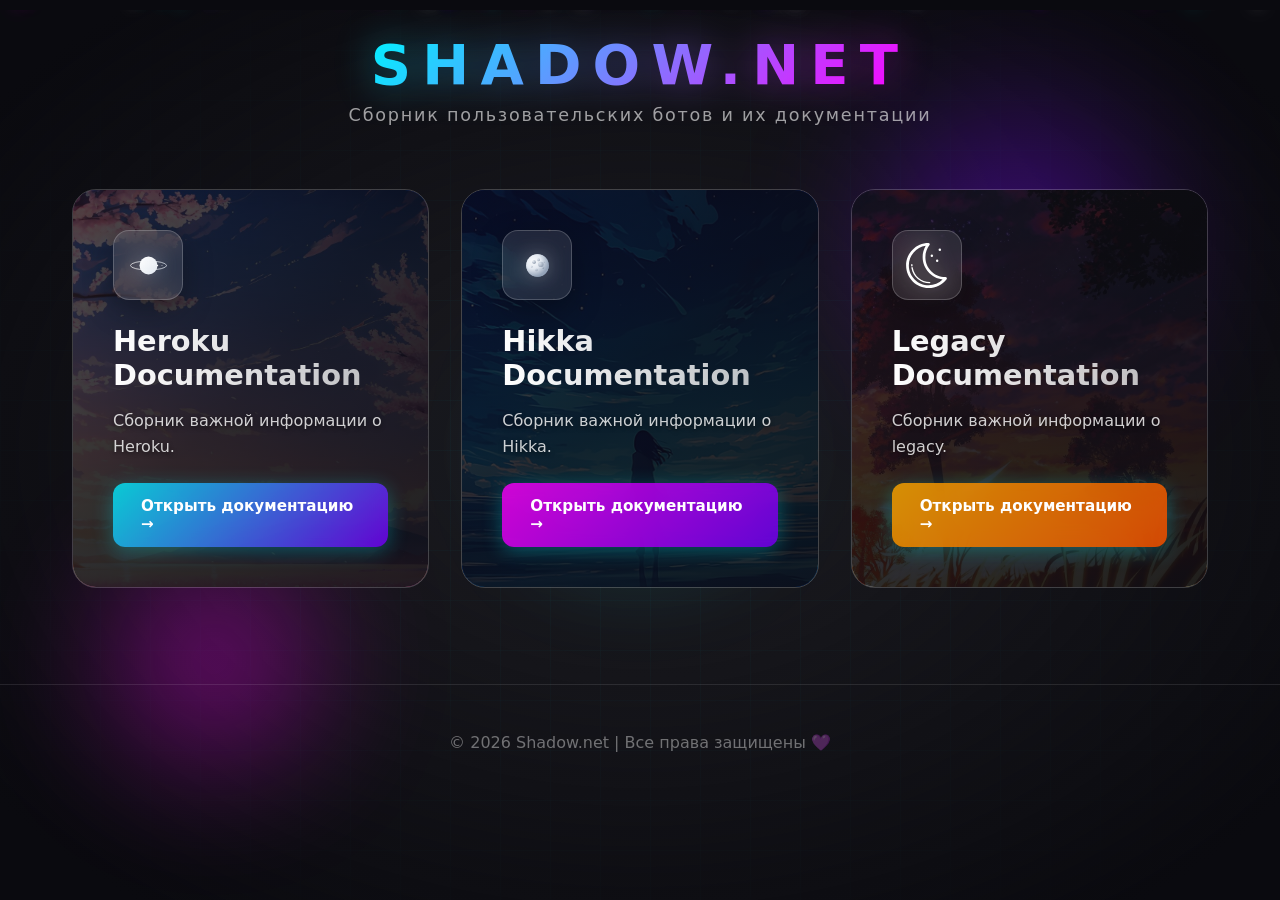
==== commit ac601317: "Add files via upload" ====
--- a/index.html
+++ b/index.html
@@ -34,17 +34,47 @@
             left: 0;
             width: 100%;
             height: 100%;
+            z-index: -2;
+            background: var(--dark);
+        }
+
+        .pattern-bg {
+            position: fixed;
+            top: 0;
+            left: 0;
+            width: 100%;
+            height: 100%;
+            z-index: -1;
+            opacity: 0.08;
+            background-image: url('assets/patterned-background.png');
+            background-size: 200px;
+            background-repeat: repeat;
+            mix-blend-mode: screen;
+        }
+
+        .grid-overlay {
+            position: fixed;
+            top: 0;
+            left: 0;
+            width: 100%;
+            height: 100%;
             z-index: -1;
             background: 
-                radial-gradient(circle at 20% 50%, rgba(120, 0, 255, 0.15) 0%, transparent 50%),
-                radial-gradient(circle at 80% 80%, rgba(0, 242, 255, 0.1) 0%, transparent 50%),
-                radial-gradient(circle at 40% 20%, rgba(255, 0, 255, 0.1) 0%, transparent 50%);
-            animation: bgPulse 8s ease-in-out infinite;
-        }
-
-        @keyframes bgPulse {
-            0%, 100% { transform: scale(1); opacity: 1; }
-            50% { transform: scale(1.1); opacity: 0.8; }
+                linear-gradient(rgba(0, 242, 255, 0.03) 1px, transparent 1px),
+                linear-gradient(90deg, rgba(0, 242, 255, 0.03) 1px, transparent 1px);
+            background-size: 50px 50px;
+            pointer-events: none;
+        }
+
+        .vignette {
+            position: fixed;
+            top: 0;
+            left: 0;
+            width: 100%;
+            height: 100%;
+            z-index: -1;
+            background: radial-gradient(ellipse at center, transparent 0%, var(--dark) 90%);
+            pointer-events: none;
         }
 
         .particles {
@@ -59,13 +89,13 @@
 
         .particle {
             position: absolute;
-            width: 2px;
-            height: 2px;
+            width: 3px;
+            height: 3px;
             background: var(--primary);
             border-radius: 50%;
             animation: float 20s infinite linear;
-            opacity: 0.6;
-            box-shadow: 0 0 10px var(--primary);
+            opacity: 0.8;
+            box-shadow: 0 0 8px var(--primary), 0 0 15px var(--primary);
         }
 
         @keyframes float {
@@ -283,28 +313,43 @@
         .glow-orb {
             position: fixed;
             border-radius: 50%;
-            filter: blur(80px);
-            opacity: 0.4;
+            filter: blur(60px);
+            opacity: 0.5;
             pointer-events: none;
             z-index: -1;
         }
 
         .orb-1 {
+            width: 400px;
+            height: 400px;
+            background: radial-gradient(circle, var(--accent), transparent 70%);
+            top: 5%;
+            right: 5%;
+            animation: drift 25s infinite ease-in-out;
+        }
+
+        .orb-2 {
             width: 300px;
             height: 300px;
-            background: var(--accent);
-            top: 10%;
-            right: 10%;
-            animation: drift 20s infinite;
-        }
-
-        .orb-2 {
-            width: 200px;
-            height: 200px;
-            background: var(--secondary);
-            bottom: 20%;
-            left: 10%;
-            animation: drift 15s infinite reverse;
+            background: radial-gradient(circle, var(--secondary), transparent 70%);
+            bottom: 10%;
+            left: 5%;
+            animation: drift 20s infinite ease-in-out reverse;
+        }
+
+        .orb-3 {
+            width: 250px;
+            height: 250px;
+            background: radial-gradient(circle, var(--primary), transparent 70%);
+            top: 50%;
+            left: 50%;
+            transform: translate(-50%, -50%);
+            animation: orbPulse 15s infinite ease-in-out;
+        }
+
+        @keyframes orbPulse {
+            0%, 100% { transform: translate(-50%, -50%) scale(1); opacity: 0.4; }
+            50% { transform: translate(-50%, -50%) scale(1.3); opacity: 0.6; }
         }
 
         @keyframes drift {
@@ -379,10 +424,14 @@
     </div>
 
     <div class="bg-animation"></div>
+    <div class="pattern-bg"></div>
+    <div class="grid-overlay"></div>
+    <div class="vignette"></div>
     <div class="particles" id="particles"></div>
     <div class="particle-blocker"></div>
     <div class="glow-orb orb-1"></div>
     <div class="glow-orb orb-2"></div>
+    <div class="glow-orb orb-3"></div>
 
     <header>
         <h1 class="logo">Shadow.net</h1>
@@ -519,13 +568,23 @@
         });
 
         const particlesContainer = document.getElementById('particles');
-        for (let i = 0; i < 50; i++) {
+        const colors = ['var(--primary)', 'var(--secondary)', 'var(--accent)', '#ffffff'];
+        
+        for (let i = 0; i < 60; i++) {
             const particle = document.createElement('div');
             particle.className = 'particle';
+            
+            const color = colors[Math.floor(Math.random() * colors.length)];
+            const size = Math.random() * 3 + 2;
+            
             particle.style.left = Math.random() * 100 + '%';
-            particle.style.animationDuration = (Math.random() * 20 + 10) + 's';
-            particle.style.animationDelay = Math.random() * 20 + 's';
-            particle.style.opacity = Math.random() * 0.5 + 0.1;
+            particle.style.width = size + 'px';
+            particle.style.height = size + 'px';
+            particle.style.background = color;
+            particle.style.boxShadow = `0 0 ${size * 3}px ${color}, 0 0 ${size * 5}px ${color}`;
+            particle.style.animationDuration = (Math.random() * 15 + 8) + 's';
+            particle.style.animationDelay = Math.random() * 15 + 's';
+            particle.style.opacity = Math.random() * 0.6 + 0.3;
             particlesContainer.appendChild(particle);
         }
 
